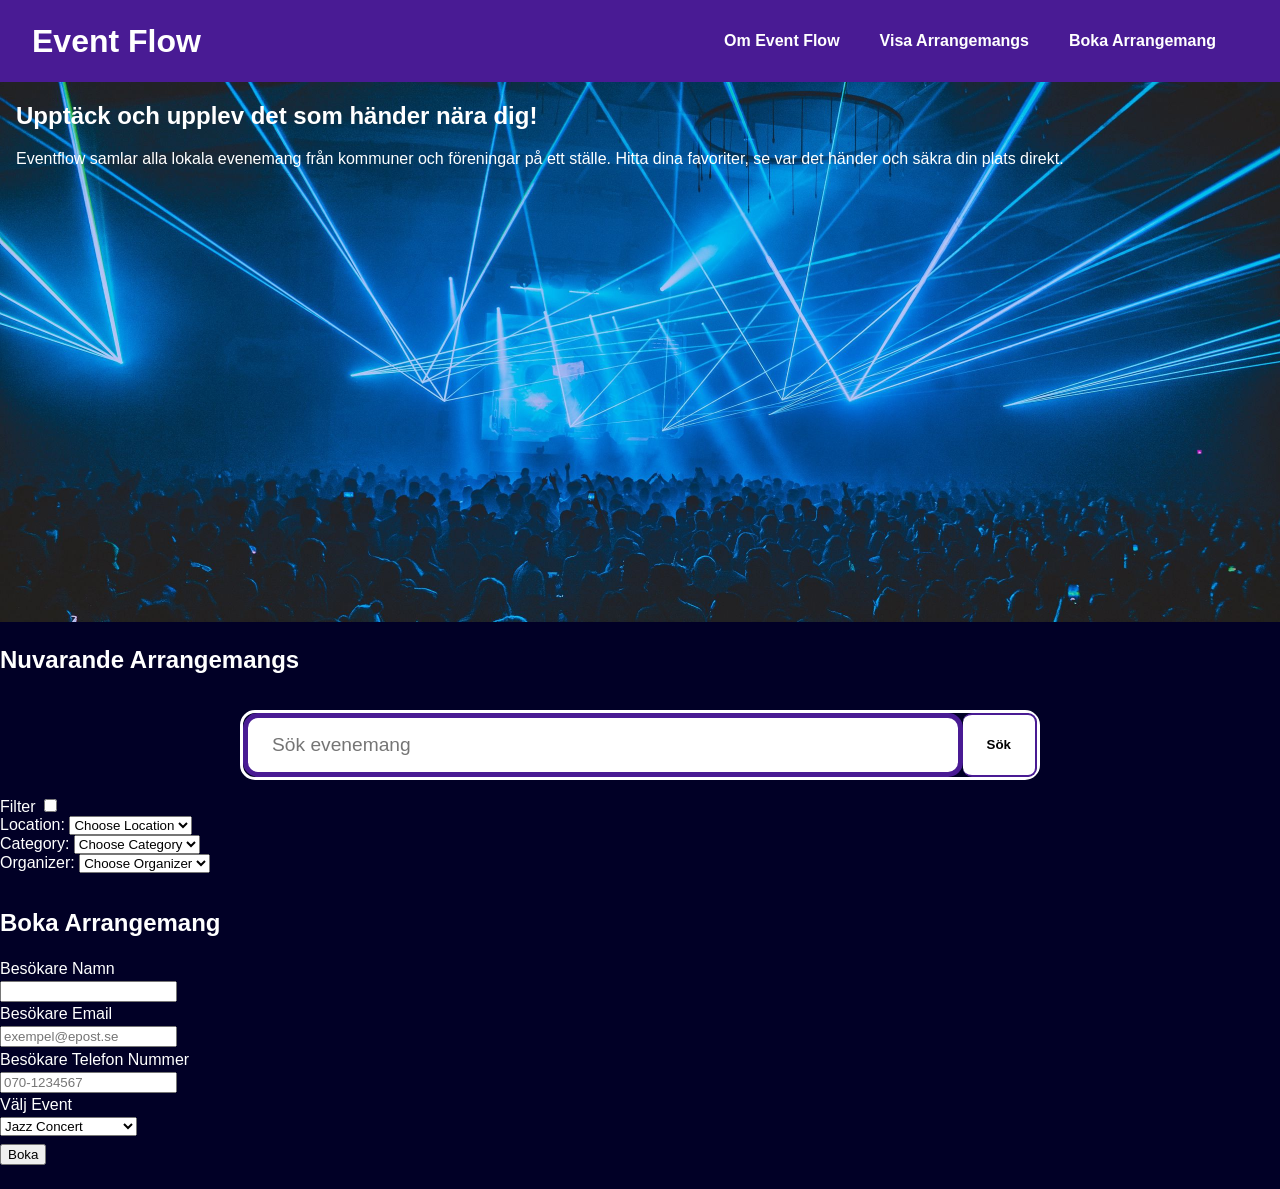
==== frontend/index.html @ 752d0009 "Merge branch 'main' into feature/about-page-hero" ====
<!DOCTYPE html>
<html lang="en">
<head>
    <meta charset="UTF-8">
    <meta name="viewport" content="width=device-width, initial-scale=1.0">
    <title>EventFlow</title>
    <link rel="stylesheet" href="style.css">
    <script src="app.js" defer></script>
    
</head>
<body>
    <header class="header">
        <h1>Event Flow</h1>
        <nav class="nav-bar">
            <ul>
                <li><a href="#about">Om Event Flow</a></li>
                <li><a href="#events">Visa Arrangemangs</a></li>
                <li><a href="#booking">Boka Arrangemang</a></li>
            </ul>
        </nav>
    </header>
    <main>
        <section id="about" class="about">
            <img src="images/concert_crowd_people_134866_2560x1080.jpg" alt="Event Flow Logo" class="logo">
            <div class="about-text">
                <h2>Upptäck och upplev det som händer nära dig!</h2>
                <p>Eventflow samlar alla lokala evenemang från kommuner och föreningar på ett ställe. Hitta dina favoriter, se var det händer och säkra din plats direkt.</p>
            </div>
            
        </section>
        <section id="events">
            <h2>Nuvarande Arrangemangs</h2>
            <section class="search-section">
            <form class="search-form">
                <input type="search" id="searchinput" placeholder="Sök evenemang">
                <ul id="suggestionList"></ul>
                <button type="submit">Sök</button>
            </form>
        </section>
            <form id="filterForm">
                <div>
                    <label for="filterStatus">Filter</label>
                    <input id="filterStatus" type="checkbox">
                </div>
                <div>
                    <label for="filterLocation">Location: </label>
                    <select name="filter_location" id="filterLocation">
                        <option value="">Choose Location</option>
                    </select>
                </div>
                <div>
                    <label for="filterCategory">Category: </label>
                    <select name="filter_category" id="filterCategory">
                        <option value="">Choose Category</option>
                    </select>
                </div>
                <div>
                    <label for="filterOrganizer">Organizer: </label>
                    <select name="filter_organizer" id="filterOrganizer">
                        <option value="">Choose Organizer</option>
                    </select>
                </div>
            </form>

            <div class="event-list" id="eventList">
            </div>
        </section>
        <section id="booking">
            <h2>Boka Arrangemang</h2>
            <form id="eventForm">
                <div>
                    <label for="bName">Besökare Namn</label>
                    <input id="bName" name="Bname" type="text">
                </div>
                <div>
                    <label for="bEmail">Besökare Email</label>
                    <input id="bEmail" name="bEmail" type="email" placeholder="exempel@epost.se">
                </div>
                <div>
                    <label for="bPhone">Besökare Telefon Nummer</label>
                    <input type="tel" id="bPhone" name="bPhone" pattern="[0-9]{3}-[0-9]{7}" placeholder="070-1234567"
                    required oninvalid="this.setCustomValidity('Telefonnummer måste vara i formatet 070-1234567.')" oninput="this.setCustomValidity('')">
                </div>
                <div>
                    <label for="bEvent">Välj Event</label>
                    <select name="bEvent" id="bEvent">
                        <option value="1">Jazz Concert</option>
                        <option value="2">Rock Concert</option>
                        <option value="3">Höstcupen i Fotboll</option>
                    </select>
                </div>
                <button type="submit">Boka</button>
            </form>
            <p id="formFeedback" role="status" aria-live="polite"></p>
        </section>
    </main>
    <footer>

    </footer>
</body>
</html>
---- frontend/style.css ----
*, *::before, *::after {
    box-sizing: border-box;
}

.header {
    background-color: rgb(73, 27, 148);
    display: flex;
    align-items: center;
    justify-content: space-between;
    padding-left: 1rem;
    padding-right: 1rem;
}

.nav-bar {
    padding: 1rem;
}
.nav-bar ul li a {
    color: white;
    padding: 10px;
    font-weight: bold;
}

.header button {
    background-color: white;
    border: none;
    padding: 0.5rem 1rem;
    font-weight: bold;
    cursor: pointer;
}

body {
    font-family: Arial, Helvetica, sans-serif;
    background-color: #010026;
    color: #ffffff;
    padding: 0;
    margin: 0;

}

.about{
    position:relative;
    img{
    max-width: 100%;
    }

    div{
    position: absolute;
    top: 0px;
    left: 1rem;
    }
}

.event-list {
    padding: .5rem;
    display: flex;
    flex-direction: column;
    justify-content: center;;
    gap: 1rem;
}


.event-card img {
    width: 100%;
}

.event-card {
    border: 2px solid #242424;
    border-radius: 10px;
    background-color: #FAFAFA;
    color: #000;
    padding: 0.5rem;
    max-width: 20rem;
    flex: 1;
}

.nav-bar ul {
    list-style: none;
    padding: 0;
    display: flex;
    gap: 0.5rem;
    flex-direction: column;
}

.nav-bar ul li a {
    text-decoration: none;
}

#booking form div label {
    padding: 0.2rem 0;
    display: block;
}

#booking form button {
    margin: 0.5rem 0;
}

.search-section {
    display: flex;
    justify-content: center;
    padding:1rem;
  
}

.search-form {
    position: relative;
    display: flex;
    width: min(90%, 800px);
    max-width: 800px;
    border-radius: 15px;
    border: solid;
    
}

.search-form input {
    flex: 1;
    padding: 1rem 1.5rem;
    font-size: 1.2rem;
    border: 5px solid rgb(73, 27, 148);
    border-radius: 15px;
}

.search-form button {
    padding: 1rem 1.5rem;
    border: 2px solid rgb(73, 27, 148);
    border-left: none;
    border-radius: 9px ;
    background: white;
    font-weight: bold;
    cursor: pointer;
}

#suggestionList {
    position: absolute;
    top: 100%;
    left: 0;
    width: 100%;
    background: white;
    color: #000000;
   
    border-radius: 15px;
    list-style: none;
    padding: 0;
    margin: 0;
    z-index: 10;
}

#suggestionList li {
    padding: 0.5rem 1.5rem;
    cursor: pointer;
}

.header {
    background-color: rgb(73, 27, 148);
    display: flex;
    align-items: center;
    justify-content: space-between;
    padding-left: 2rem;
    padding-right: 2rem;
}
.header h1 {
    color: white;
}
.nav-bar {
    padding: 1rem;
}
.nav-bar ul li a {
    color: white;
    padding: 1rem;
    font-weight: bold;
}

.header button {
    background-color: white;
    border: none;
    padding: 0.5rem 1rem;
    font-weight: bold;
    cursor: pointer;
}

body {
    font-family: Arial, Helvetica, sans-serif;
    background-color: #010026;
    color: #ffffff;
    padding: 0;
    margin: 0;

}

.event-list {
    padding: .5rem;
    display: flex;
    flex-direction: column;
    justify-content: center;;
    gap: 1rem;
}


.event-card img {
    width: 100%;
}

.event-card {
    border: 2px solid #242424;
    border-radius: 10px;
    background-color: #FAFAFA;
    color: #000;
    padding: 0.5rem;
    max-width: 20rem;
    flex: 1;
}

.nav-bar ul {
    list-style: none;
    padding: 0;
    display: flex;
    gap: 0.5rem;
    flex-direction: column;
}

.nav-bar ul li a {
    text-decoration: none;
}

#booking form div label {
    padding: 0.2rem 0;
    display: block;
}

#booking form button {
    margin: 0.5rem 0;
}

@media screen and (min-width: 800px) {
    .event-list {
        flex-direction: row;
        flex-wrap: wrap;
    }

    .nav-bar ul {
        flex-direction: row;
    }
}


@media screen and (min-width: 800px) {
    .event-list {
        flex-direction: row;
        flex-wrap: wrap;
    }

    .nav-bar ul {
        flex-direction: row;
    }

}
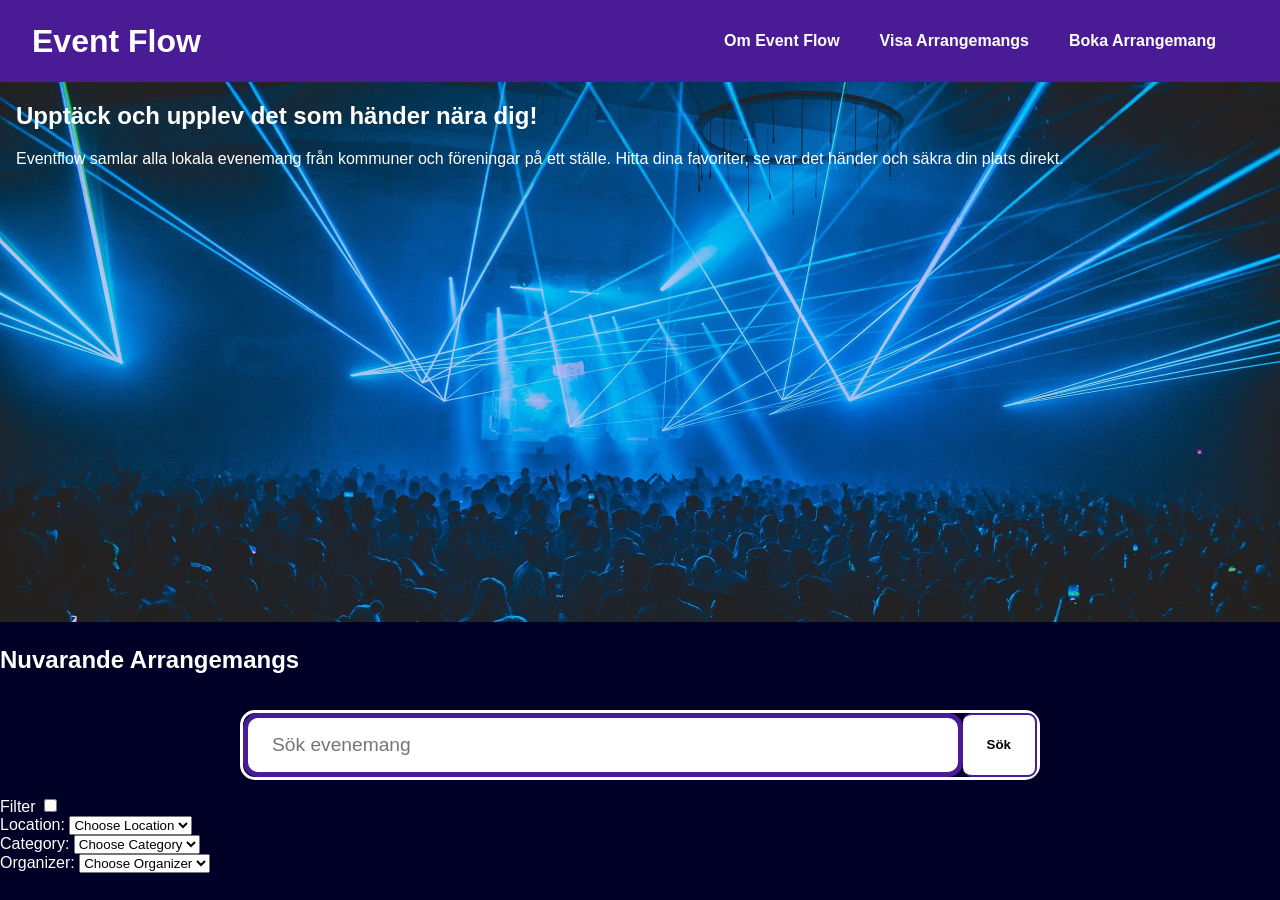
==== commit 6542b7a9: "added link to booking. connect booking choice with api" ====
--- a/frontend/index.html
+++ b/frontend/index.html
@@ -15,7 +15,7 @@
             <ul>
                 <li><a href="#about">Om Event Flow</a></li>
                 <li><a href="#events">Visa Arrangemangs</a></li>
-                <li><a href="#booking">Boka Arrangemang</a></li>
+                <li><a href="Booking/Booking.html">Boka Arrangemang</a></li>
             </ul>
         </nav>
     </header>
@@ -65,34 +65,6 @@
             <div class="event-list" id="eventList">
             </div>
         </section>
-        <section id="booking">
-            <h2>Boka Arrangemang</h2>
-            <form id="eventForm">
-                <div>
-                    <label for="bName">Besökare Namn</label>
-                    <input id="bName" name="Bname" type="text">
-                </div>
-                <div>
-                    <label for="bEmail">Besökare Email</label>
-                    <input id="bEmail" name="bEmail" type="email" placeholder="exempel@epost.se">
-                </div>
-                <div>
-                    <label for="bPhone">Besökare Telefon Nummer</label>
-                    <input type="tel" id="bPhone" name="bPhone" pattern="[0-9]{3}-[0-9]{7}" placeholder="070-1234567"
-                    required oninvalid="this.setCustomValidity('Telefonnummer måste vara i formatet 070-1234567.')" oninput="this.setCustomValidity('')">
-                </div>
-                <div>
-                    <label for="bEvent">Välj Event</label>
-                    <select name="bEvent" id="bEvent">
-                        <option value="1">Jazz Concert</option>
-                        <option value="2">Rock Concert</option>
-                        <option value="3">Höstcupen i Fotboll</option>
-                    </select>
-                </div>
-                <button type="submit">Boka</button>
-            </form>
-            <p id="formFeedback" role="status" aria-live="polite"></p>
-        </section>
     </main>
     <footer>
 
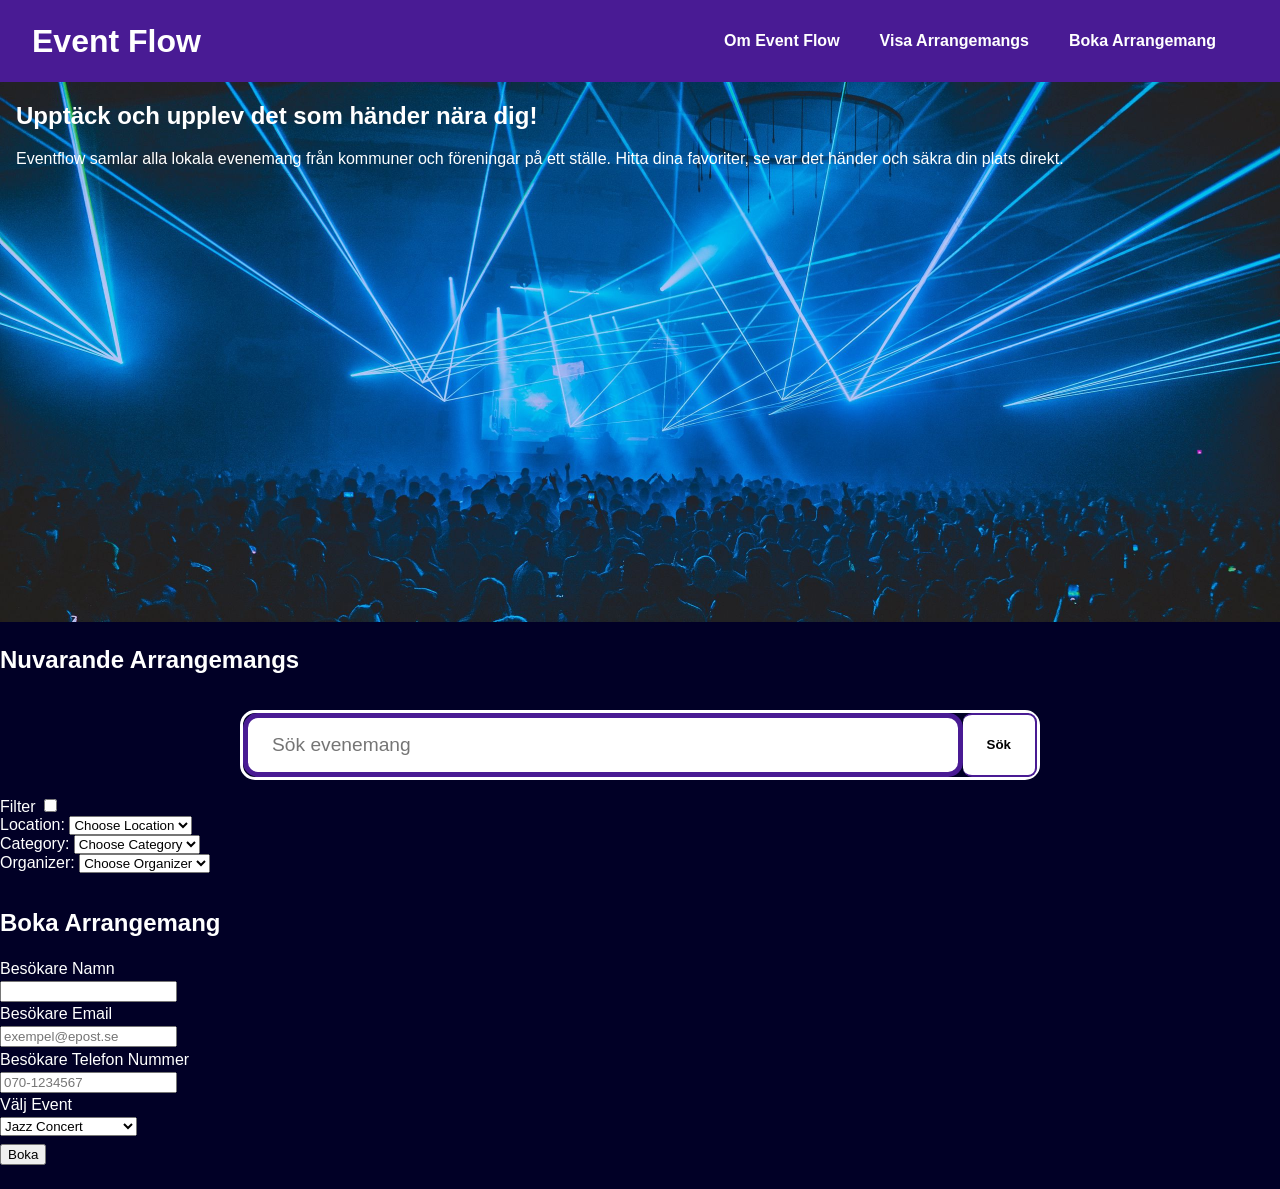
==== commit 7a2192d5: "Revert "added link to booking. connect booking choice with api" This reverts commit 6542b7a97027fca9" ====
--- a/frontend/index.html
+++ b/frontend/index.html
@@ -15,7 +15,7 @@
             <ul>
                 <li><a href="#about">Om Event Flow</a></li>
                 <li><a href="#events">Visa Arrangemangs</a></li>
-                <li><a href="Booking/Booking.html">Boka Arrangemang</a></li>
+                <li><a href="#booking">Boka Arrangemang</a></li>
             </ul>
         </nav>
     </header>
@@ -65,6 +65,34 @@
             <div class="event-list" id="eventList">
             </div>
         </section>
+        <section id="booking">
+            <h2>Boka Arrangemang</h2>
+            <form id="eventForm">
+                <div>
+                    <label for="bName">Besökare Namn</label>
+                    <input id="bName" name="Bname" type="text">
+                </div>
+                <div>
+                    <label for="bEmail">Besökare Email</label>
+                    <input id="bEmail" name="bEmail" type="email" placeholder="exempel@epost.se">
+                </div>
+                <div>
+                    <label for="bPhone">Besökare Telefon Nummer</label>
+                    <input type="tel" id="bPhone" name="bPhone" pattern="[0-9]{3}-[0-9]{7}" placeholder="070-1234567"
+                    required oninvalid="this.setCustomValidity('Telefonnummer måste vara i formatet 070-1234567.')" oninput="this.setCustomValidity('')">
+                </div>
+                <div>
+                    <label for="bEvent">Välj Event</label>
+                    <select name="bEvent" id="bEvent">
+                        <option value="1">Jazz Concert</option>
+                        <option value="2">Rock Concert</option>
+                        <option value="3">Höstcupen i Fotboll</option>
+                    </select>
+                </div>
+                <button type="submit">Boka</button>
+            </form>
+            <p id="formFeedback" role="status" aria-live="polite"></p>
+        </section>
     </main>
     <footer>
 
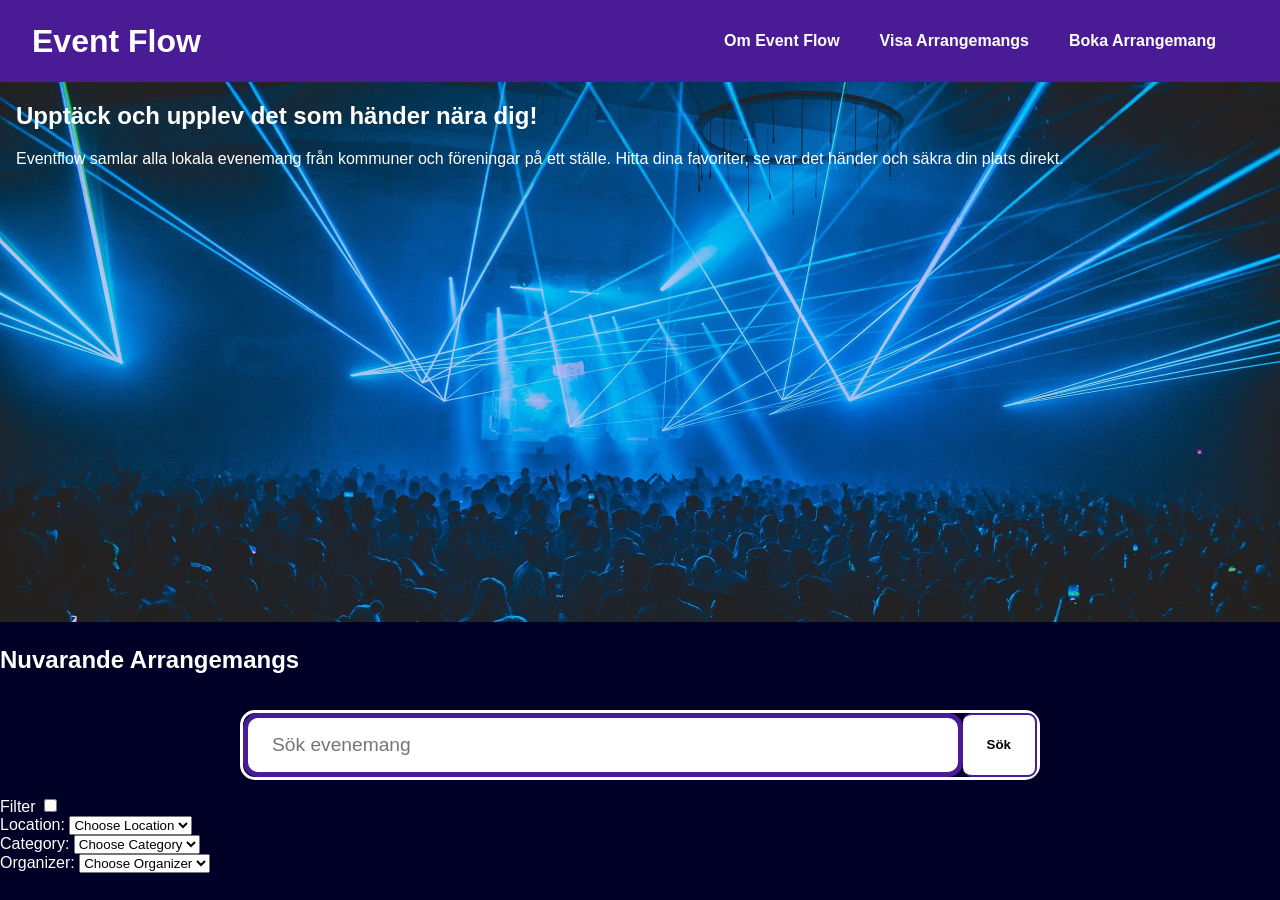
==== commit 4c0015e2: "Reapply "added link to booking. connect booking choice with api" This reverts commit 7a2192d5fa0917b" ====
--- a/frontend/index.html
+++ b/frontend/index.html
@@ -15,7 +15,7 @@
             <ul>
                 <li><a href="#about">Om Event Flow</a></li>
                 <li><a href="#events">Visa Arrangemangs</a></li>
-                <li><a href="#booking">Boka Arrangemang</a></li>
+                <li><a href="Booking/Booking.html">Boka Arrangemang</a></li>
             </ul>
         </nav>
     </header>
@@ -65,34 +65,6 @@
             <div class="event-list" id="eventList">
             </div>
         </section>
-        <section id="booking">
-            <h2>Boka Arrangemang</h2>
-            <form id="eventForm">
-                <div>
-                    <label for="bName">Besökare Namn</label>
-                    <input id="bName" name="Bname" type="text">
-                </div>
-                <div>
-                    <label for="bEmail">Besökare Email</label>
-                    <input id="bEmail" name="bEmail" type="email" placeholder="exempel@epost.se">
-                </div>
-                <div>
-                    <label for="bPhone">Besökare Telefon Nummer</label>
-                    <input type="tel" id="bPhone" name="bPhone" pattern="[0-9]{3}-[0-9]{7}" placeholder="070-1234567"
-                    required oninvalid="this.setCustomValidity('Telefonnummer måste vara i formatet 070-1234567.')" oninput="this.setCustomValidity('')">
-                </div>
-                <div>
-                    <label for="bEvent">Välj Event</label>
-                    <select name="bEvent" id="bEvent">
-                        <option value="1">Jazz Concert</option>
-                        <option value="2">Rock Concert</option>
-                        <option value="3">Höstcupen i Fotboll</option>
-                    </select>
-                </div>
-                <button type="submit">Boka</button>
-            </form>
-            <p id="formFeedback" role="status" aria-live="polite"></p>
-        </section>
     </main>
     <footer>
 
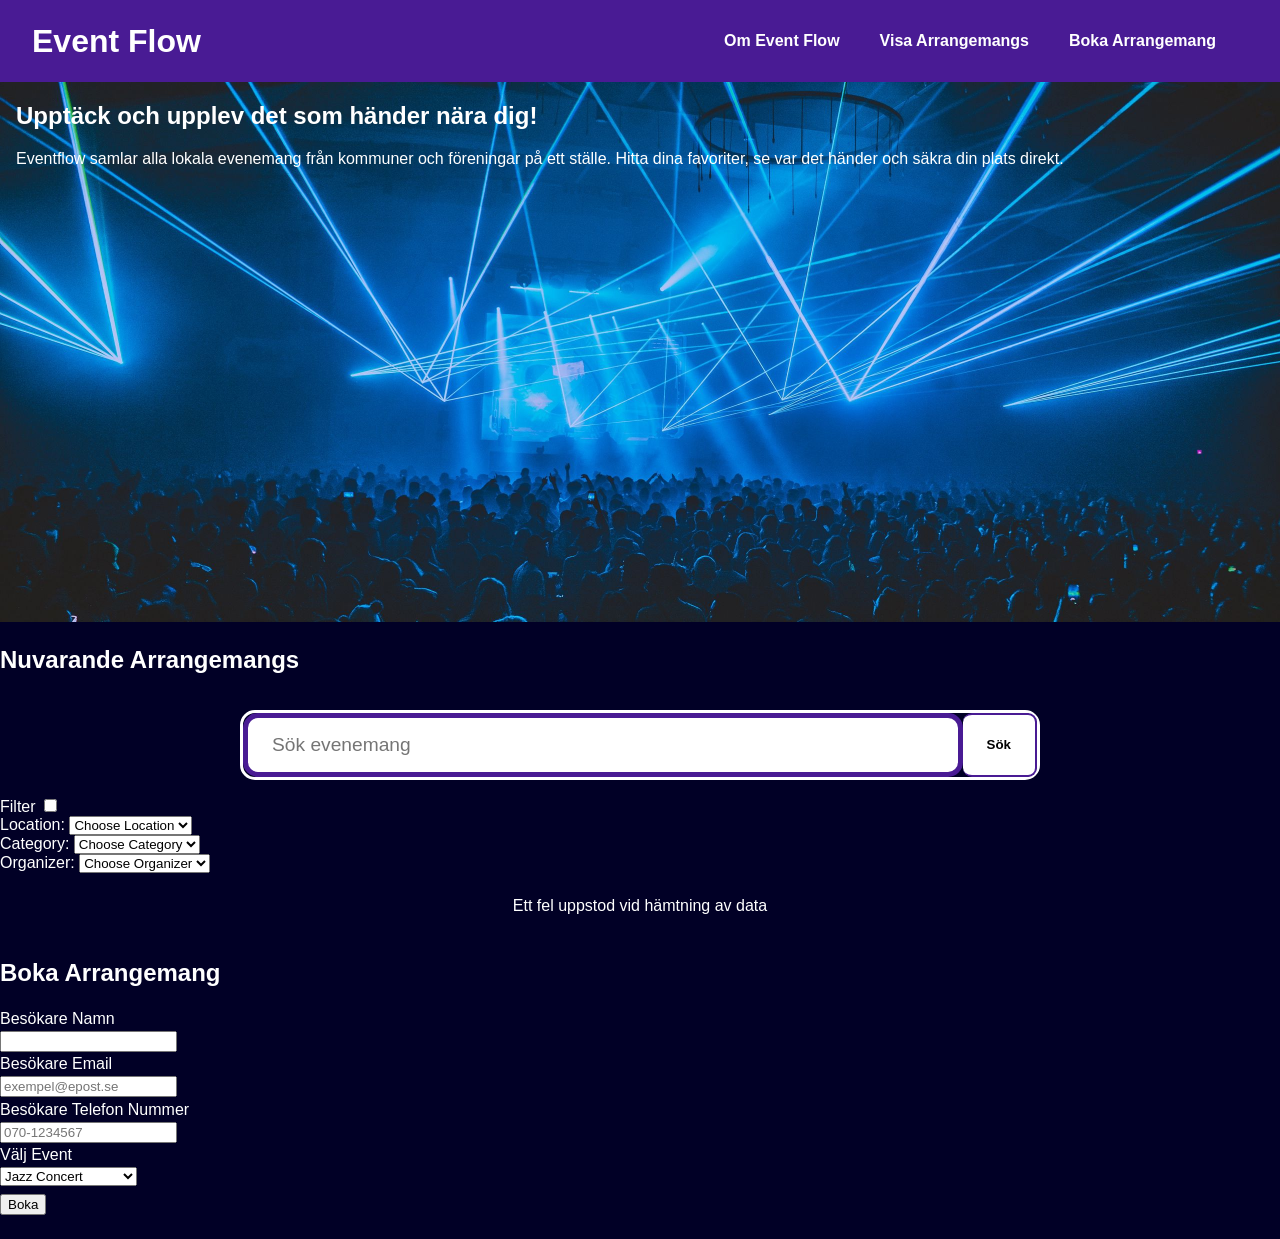
==== commit 80f7d20e: "Merge pull request #61 from MAAS55/feature/event-popup Feature/event popup" ====
--- a/frontend/index.html
+++ b/frontend/index.html
@@ -15,7 +15,7 @@
             <ul>
                 <li><a href="#about">Om Event Flow</a></li>
                 <li><a href="#events">Visa Arrangemangs</a></li>
-                <li><a href="Booking/Booking.html">Boka Arrangemang</a></li>
+                <li><a href="#booking">Boka Arrangemang</a></li>
             </ul>
         </nav>
     </header>
@@ -65,6 +65,94 @@
             <div class="event-list" id="eventList">
             </div>
         </section>
+        <section id="booking">
+            <h2>Boka Arrangemang</h2>
+            <form id="eventForm">
+                <div>
+                    <label for="bName">Besökare Namn</label>
+                    <input id="bName" name="Bname" type="text">
+                </div>
+                <div>
+                    <label for="bEmail">Besökare Email</label>
+                    <input id="bEmail" name="bEmail" type="email" placeholder="exempel@epost.se">
+                </div>
+                <div>
+                    <label for="bPhone">Besökare Telefon Nummer</label>
+                    <input type="tel" id="bPhone" name="bPhone" pattern="[0-9]{3}-[0-9]{7}" placeholder="070-1234567"
+                    required oninvalid="this.setCustomValidity('Telefonnummer måste vara i formatet 070-1234567.')" oninput="this.setCustomValidity('')">
+                </div>
+                <div>
+                    <label for="bEvent">Välj Event</label>
+                    <select name="bEvent" id="bEvent">
+                        <option value="1">Jazz Concert</option>
+                        <option value="2">Rock Concert</option>
+                        <option value="3">Höstcupen i Fotboll</option>
+                    </select>
+                </div>
+                <button type="submit">Boka</button>
+            </form>
+            <p id="formFeedback" role="status" aria-live="polite"></p>
+        </section>
+
+        <dialog id="dialog">
+
+        <form method="dialog" class="close-form">
+            <button type="submit" class="close-button">✕</button>
+        </form>
+
+        <section class="event-header">
+            <span class="tag" id="eventCategory">Music</span>
+            <h2 id="eventTitle"><!-- Event Title --></h2>
+        </section>
+
+        <section class="info-grid">
+            <div class="info-box">
+                <span class="label">Datum</span>
+                <strong id="eventDate"><!-- Event Date --></strong>
+            </div>
+
+            <div class="info-box">
+                <span class="label">Tid</span>
+                <strong id="eventTime"><!-- Event Time --></strong>
+            </div>
+
+            <div class="info-box">
+                <span class="label">Plats</span>
+                <strong id="eventLocation"><!-- Event Location --></strong>
+            </div>
+
+            <div class="info-box">
+                <span class="label">Pris</span>
+                <strong><!-- Event Price --></strong>
+            </div>
+            <div id="booking-button">
+            </div>
+
+        </section>
+
+
+        <section class="description">
+            <h3>Om eventet</h3>
+            <p id="eventDesc">
+                <!-- Event Description -->
+            </p>
+            <p id="eventOrganizer"><strong>Arrangör:</strong> <!-- Event Organizer --></p>
+        </section>
+
+
+        <section class="map">
+            <h3>Hitta hit</h3>
+            <iframe
+                id="mapFrame"
+                src=""
+                width="100%"
+                height="250"
+                style="border:0;"
+                loading="lazy">
+            </iframe>
+        </section>
+
+    </dialog>
     </main>
     <footer>
 
--- a/frontend/style.css
+++ b/frontend/style.css
@@ -254,3 +254,226 @@
 
 }
 
+.search-section {
+    display: flex;
+    justify-content: center;
+    padding:1rem;
+  
+}
+
+.search-form {
+    position: relative;
+    display: flex;
+    width: min(90%, 800px);
+    max-width: 800px;
+    border-radius: 15px;
+    border: solid;
+    
+}
+
+.search-form input {
+    flex: 1;
+    padding: 1rem 1.5rem;
+    font-size: 1.2rem;
+    border: 5px solid rgb(73, 27, 148);
+    border-radius: 15px;
+}
+
+.search-form button {
+    padding: 1rem 1.5rem;
+    border: 2px solid rgb(73, 27, 148);
+    border-left: none;
+    border-radius: 9px ;
+    background: white;
+    font-weight: bold;
+    cursor: pointer;
+}
+
+#suggestionList {
+    position: absolute;
+    top: 100%;
+    left: 0;
+    width: 100%;
+    background: white;
+    color: #000000;
+   
+    border-radius: 15px;
+    list-style: none;
+    padding: 0;
+    margin: 0;
+    z-index: 10;
+}
+
+#suggestionList li {
+    padding: 0.5rem 1.5rem;
+    cursor: pointer;
+}
+
+.header {
+    background-color: rgb(73, 27, 148);
+    display: flex;
+    align-items: center;
+    justify-content: space-between;
+    padding-left: 2rem;
+    padding-right: 2rem;
+}
+.header h1 {
+    color: white;
+}
+.nav-bar {
+    padding: 1rem;
+}
+.nav-bar ul li a {
+    color: white;
+    padding: 1rem;
+    font-weight: bold;
+}
+
+.header button {
+    background-color: white;
+    border: none;
+    padding: 0.5rem 1rem;
+    font-weight: bold;
+    cursor: pointer;
+}
+
+body {
+    font-family: Arial, Helvetica, sans-serif;
+    background-color: #010026;
+    color: #ffffff;
+    padding: 0;
+    margin: 0;
+
+}
+
+.event-list {
+    padding: .5rem;
+    display: flex;
+    flex-direction: column;
+    justify-content: center;;
+    gap: 1rem;
+}
+
+
+.event-card img {
+    width: 100%;
+}
+
+.event-card {
+    border: 2px solid #242424;
+    border-radius: 10px;
+    background-color: #FAFAFA;
+    color: #000;
+    padding: 0.5rem;
+    max-width: 20rem;
+    flex: 1;
+    
+}
+#eventDialog{
+    border: 2px solid orange;
+    border-radius: 12px;
+    padding: 1.5rem;
+    width: min(90%, 800px);
+    max-width: 500px;
+    border-radius: 15px;
+}
+.dialog-content{
+    border: #ca1919;
+    background-color: #ffffff;
+    border-radius: 12px;
+}
+
+.nav-bar ul {
+    list-style: none;
+    padding: 0;
+    display: flex;
+    gap: 0.5rem;
+    flex-direction: column;
+}
+
+.nav-bar ul li a {
+    text-decoration: none;
+}
+
+#booking form div label {
+    padding: 0.2rem 0;
+    display: block;
+}
+
+#booking form button {
+    margin: 0.5rem 0;
+}
+
+@media screen and (min-width: 800px) {
+    .event-list {
+        flex-direction: row;
+        flex-wrap: wrap;
+    }
+
+    .nav-bar ul {
+        flex-direction: row;
+    }
+}
+#sundsvall {
+    max-width: 100%;
+    height: auto;
+}
+
+.hero {
+    background-image: url("images/sundsvall1.jpg");
+    display: flex;
+    background-size: cover;
+    background-position: center;
+    height: 60vh;
+    display: flex;
+    flex-direction: column;
+    justify-content: center;
+    align-items: center;
+    text-align: center;
+    color: white;
+}
+.organizer-row{
+    display:flex;
+    gap: 1rem;
+    justify-content:centent;
+}
+.organizer-card {
+    border: 2px solid #c82727;
+    background-color: #FAFAFA;
+    align-items: center;
+    display: grid;
+    color: #000;
+    border-radius: 12px;
+    padding: 1rem;
+    width: 200px;
+    text-align: center;
+}
+.feature {
+    border: 2px solid orange;
+    border-radius: 12px;
+    padding: 1rem;
+    background-color: #fffcfc;  
+    text-align: center;
+    color: #000;
+    
+}
+.feature {
+    border: 2px solid rgb(167, 27, 210);
+    border-radius: 12px;
+    padding: 1rem;
+    width: min(90% 800px);
+    
+}
+
+.feature-image {
+    display: flex;
+    align-items: center;
+    gap: 1rem;
+}
+
+.feature-image img {
+    border-radius: 12px;
+    width: min(90%, 800px);
+    max-width: 500px;
+    border-radius: 15px;
+}
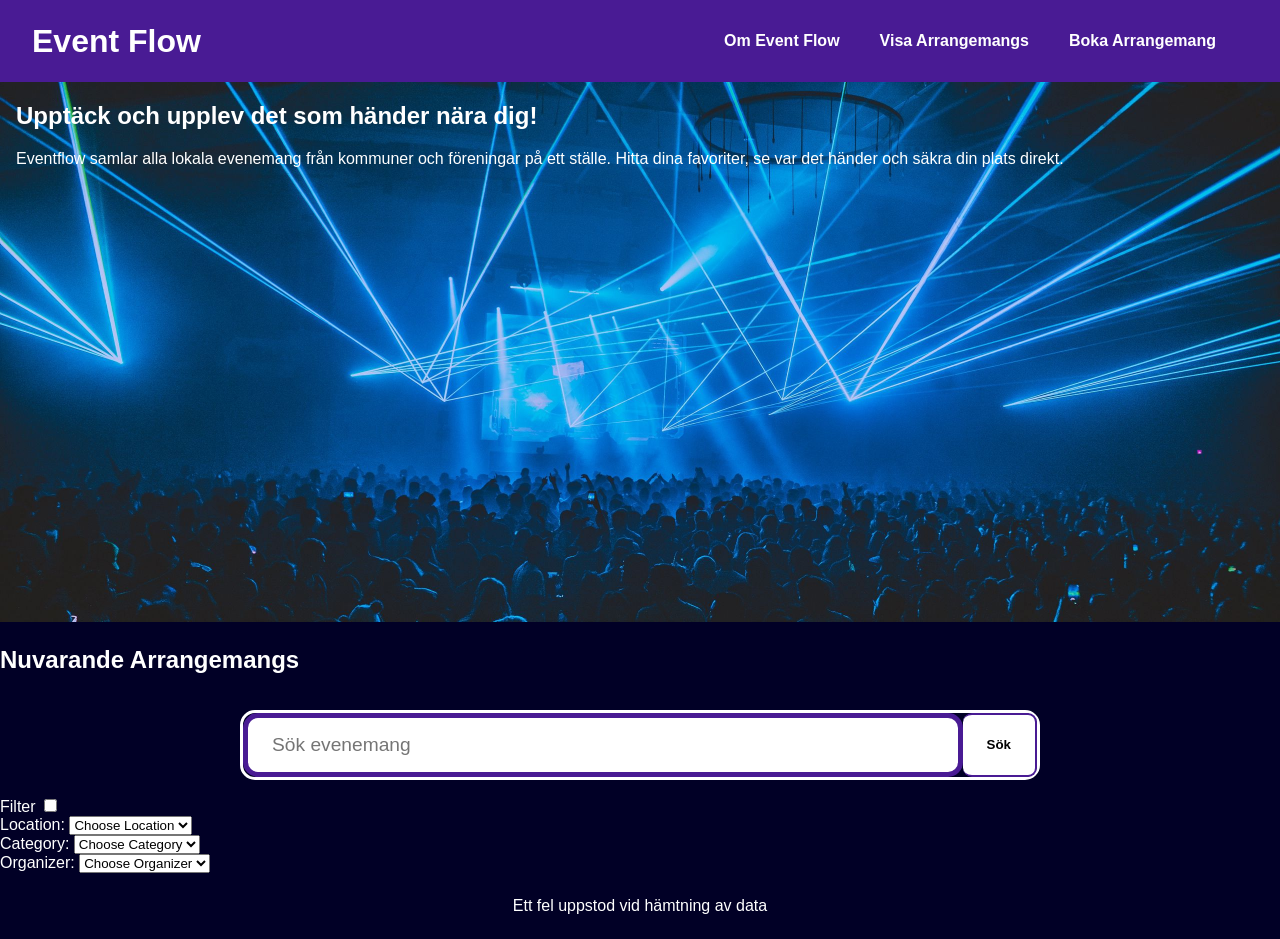
==== commit a3ddf7f8: "Merge pull request #57 from MAAS55/feature/booking Feature/booking" ====
--- a/frontend/index.html
+++ b/frontend/index.html
@@ -15,7 +15,7 @@
             <ul>
                 <li><a href="#about">Om Event Flow</a></li>
                 <li><a href="#events">Visa Arrangemangs</a></li>
-                <li><a href="#booking">Boka Arrangemang</a></li>
+                <li><a href="Booking/Booking.html">Boka Arrangemang</a></li>
             </ul>
         </nav>
     </header>
@@ -65,94 +65,6 @@
             <div class="event-list" id="eventList">
             </div>
         </section>
-        <section id="booking">
-            <h2>Boka Arrangemang</h2>
-            <form id="eventForm">
-                <div>
-                    <label for="bName">Besökare Namn</label>
-                    <input id="bName" name="Bname" type="text">
-                </div>
-                <div>
-                    <label for="bEmail">Besökare Email</label>
-                    <input id="bEmail" name="bEmail" type="email" placeholder="exempel@epost.se">
-                </div>
-                <div>
-                    <label for="bPhone">Besökare Telefon Nummer</label>
-                    <input type="tel" id="bPhone" name="bPhone" pattern="[0-9]{3}-[0-9]{7}" placeholder="070-1234567"
-                    required oninvalid="this.setCustomValidity('Telefonnummer måste vara i formatet 070-1234567.')" oninput="this.setCustomValidity('')">
-                </div>
-                <div>
-                    <label for="bEvent">Välj Event</label>
-                    <select name="bEvent" id="bEvent">
-                        <option value="1">Jazz Concert</option>
-                        <option value="2">Rock Concert</option>
-                        <option value="3">Höstcupen i Fotboll</option>
-                    </select>
-                </div>
-                <button type="submit">Boka</button>
-            </form>
-            <p id="formFeedback" role="status" aria-live="polite"></p>
-        </section>
-
-        <dialog id="dialog">
-
-        <form method="dialog" class="close-form">
-            <button type="submit" class="close-button">✕</button>
-        </form>
-
-        <section class="event-header">
-            <span class="tag" id="eventCategory">Music</span>
-            <h2 id="eventTitle"><!-- Event Title --></h2>
-        </section>
-
-        <section class="info-grid">
-            <div class="info-box">
-                <span class="label">Datum</span>
-                <strong id="eventDate"><!-- Event Date --></strong>
-            </div>
-
-            <div class="info-box">
-                <span class="label">Tid</span>
-                <strong id="eventTime"><!-- Event Time --></strong>
-            </div>
-
-            <div class="info-box">
-                <span class="label">Plats</span>
-                <strong id="eventLocation"><!-- Event Location --></strong>
-            </div>
-
-            <div class="info-box">
-                <span class="label">Pris</span>
-                <strong><!-- Event Price --></strong>
-            </div>
-            <div id="booking-button">
-            </div>
-
-        </section>
-
-
-        <section class="description">
-            <h3>Om eventet</h3>
-            <p id="eventDesc">
-                <!-- Event Description -->
-            </p>
-            <p id="eventOrganizer"><strong>Arrangör:</strong> <!-- Event Organizer --></p>
-        </section>
-
-
-        <section class="map">
-            <h3>Hitta hit</h3>
-            <iframe
-                id="mapFrame"
-                src=""
-                width="100%"
-                height="250"
-                style="border:0;"
-                loading="lazy">
-            </iframe>
-        </section>
-
-    </dialog>
     </main>
     <footer>
 
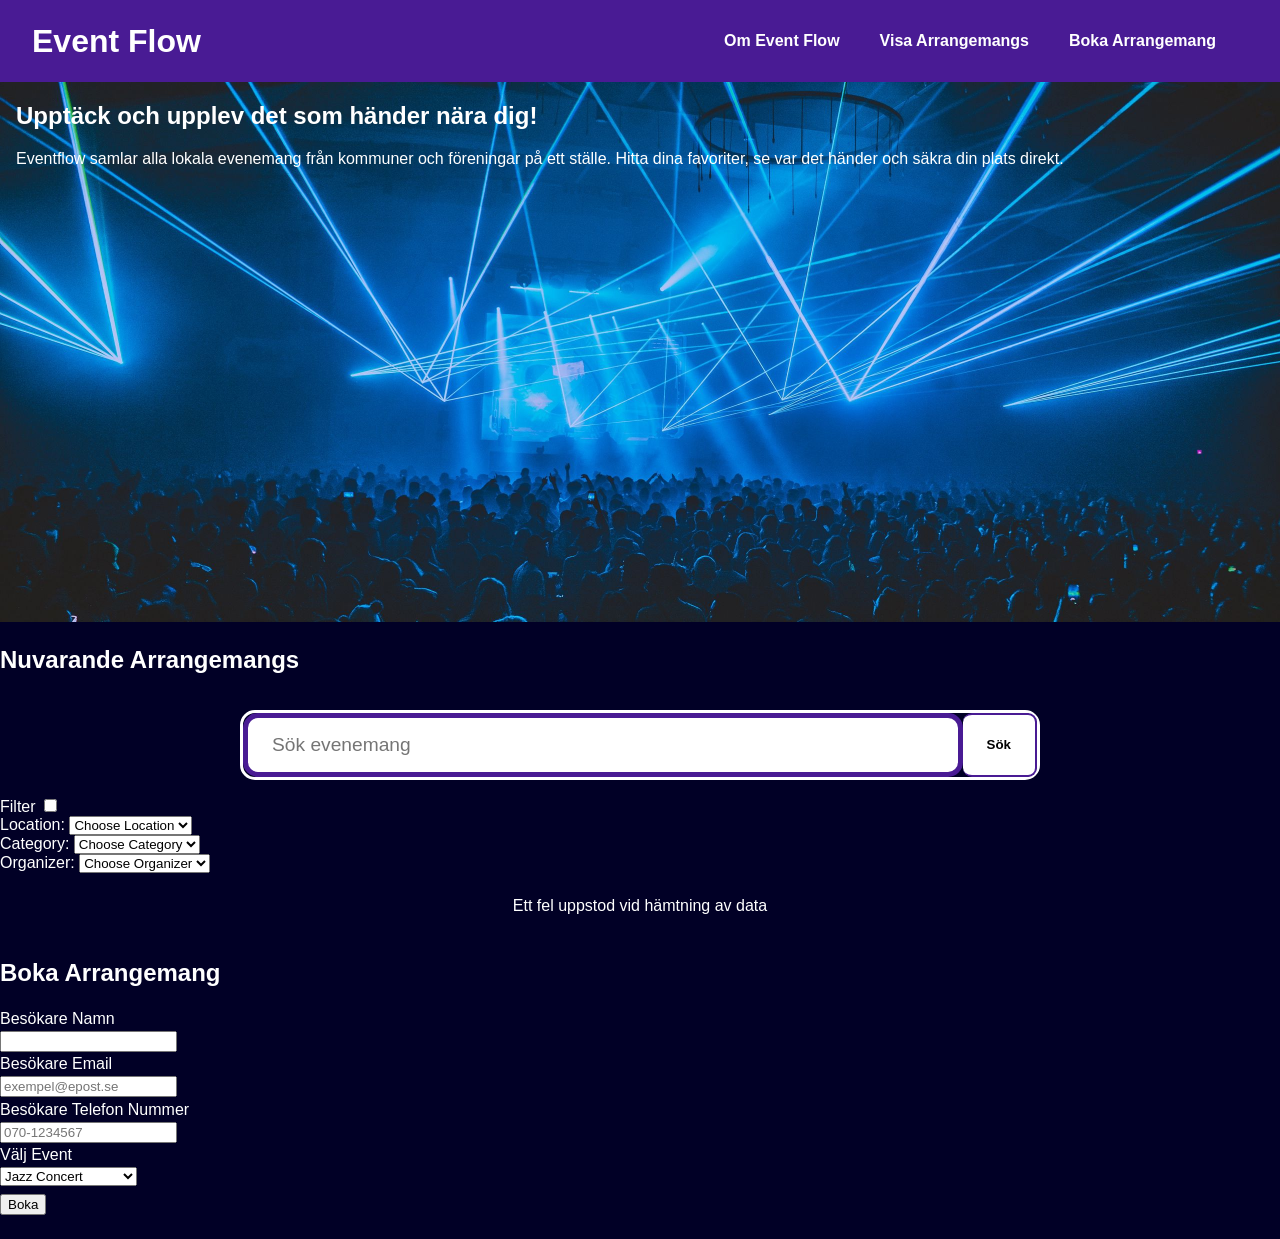
==== commit 01bcc643: "merge updated main into feature/api_integration/sh" ====
--- a/frontend/index.html
+++ b/frontend/index.html
@@ -65,6 +65,97 @@
             <div class="event-list" id="eventList">
             </div>
         </section>
+        <section id="booking">
+            <h2>Boka Arrangemang</h2>
+            <form id="eventForm">
+                <div>
+                    <label for="bName">Besökare Namn</label>
+                    <input id="bName" name="Bname" type="text">
+                </div>
+                <div>
+                    <label for="bEmail">Besökare Email</label>
+                    <input id="bEmail" name="bEmail" type="email" placeholder="exempel@epost.se">
+                </div>
+                <div>
+                    <label for="bPhone">Besökare Telefon Nummer</label>
+                    <input type="tel" id="bPhone" name="bPhone" pattern="[0-9]{3}-[0-9]{7}" placeholder="070-1234567"
+                    required oninvalid="this.setCustomValidity('Telefonnummer måste vara i formatet 070-1234567.')" oninput="this.setCustomValidity('')">
+                </div>
+                <div>
+                    <label for="bEvent">Välj Event</label>
+                    <select name="bEvent" id="bEvent">
+                        <option value="1">Jazz Concert</option>
+                        <option value="2">Rock Concert</option>
+                        <option value="3">Höstcupen i Fotboll</option>
+                    </select>
+                </div>
+                <button type="submit">Boka</button>
+            </form>
+            <p id="formFeedback" role="status" aria-live="polite"></p>
+        </section>
+        <dialog id="dialog">
+
+            <form method="dialog" class="close-form">
+                <button type="submit" class="close-button">✕</button>
+            </form>
+
+            <section class="event-header">
+                <img src="./images/filip-mishevski-TP4VTvjxEmo-unsplash.jpg"
+                    alt="Jazz Concert">
+                <span class="tag">Music</span>
+                <h2>Jazz Concert</h2>
+                <p>Live jazz performance med Sundsvalls bästa musiker.</p>
+            </section>
+
+
+            <section class="info-grid">
+                <div class="info-box">
+                    <span class="label">Datum</span>
+                    <strong>12 oktober 2026</strong>
+                </div>
+
+                <div class="info-box">
+                    <span class="label">Tid</span>
+                    <strong>19:00</strong>
+                </div>
+
+                <div class="info-box">
+                    <span class="label">Plats</span>
+                    <strong>Kulturmagasinet, Sundsvall</strong>
+                </div>
+
+                <div class="info-box">
+                    <span class="label">Pris</span>
+                    <strong>250 kr</strong>
+                </div>
+                <div id="booking-button">
+                </div>
+            </section>
+
+
+            <section class="description">
+                <h3>Om eventet</h3>
+                <p>
+                    En kväll av klassisk jazz med Sundsvalls bästa musiker.
+                    Trio med piano, kontrabas och trummor.
+                    Baren är öppen från 18:00. Åldersgräns 16 år.
+                </p>
+                <p><strong>Arrangör:</strong> Sundsvall Jazzklubb</p>
+            </section>
+
+
+            <section class="map">
+                <h3>Hitta hit</h3>
+                <iframe
+                    src="https://www.google.com/maps?q=Kulturmagasinet+Sundsvall&output=embed"
+                    width="100%"
+                    height="250"
+                    style="border:0;"
+                    loading="lazy">
+                </iframe>
+            </section>
+
+        </dialog>
     </main>
     <footer>
 
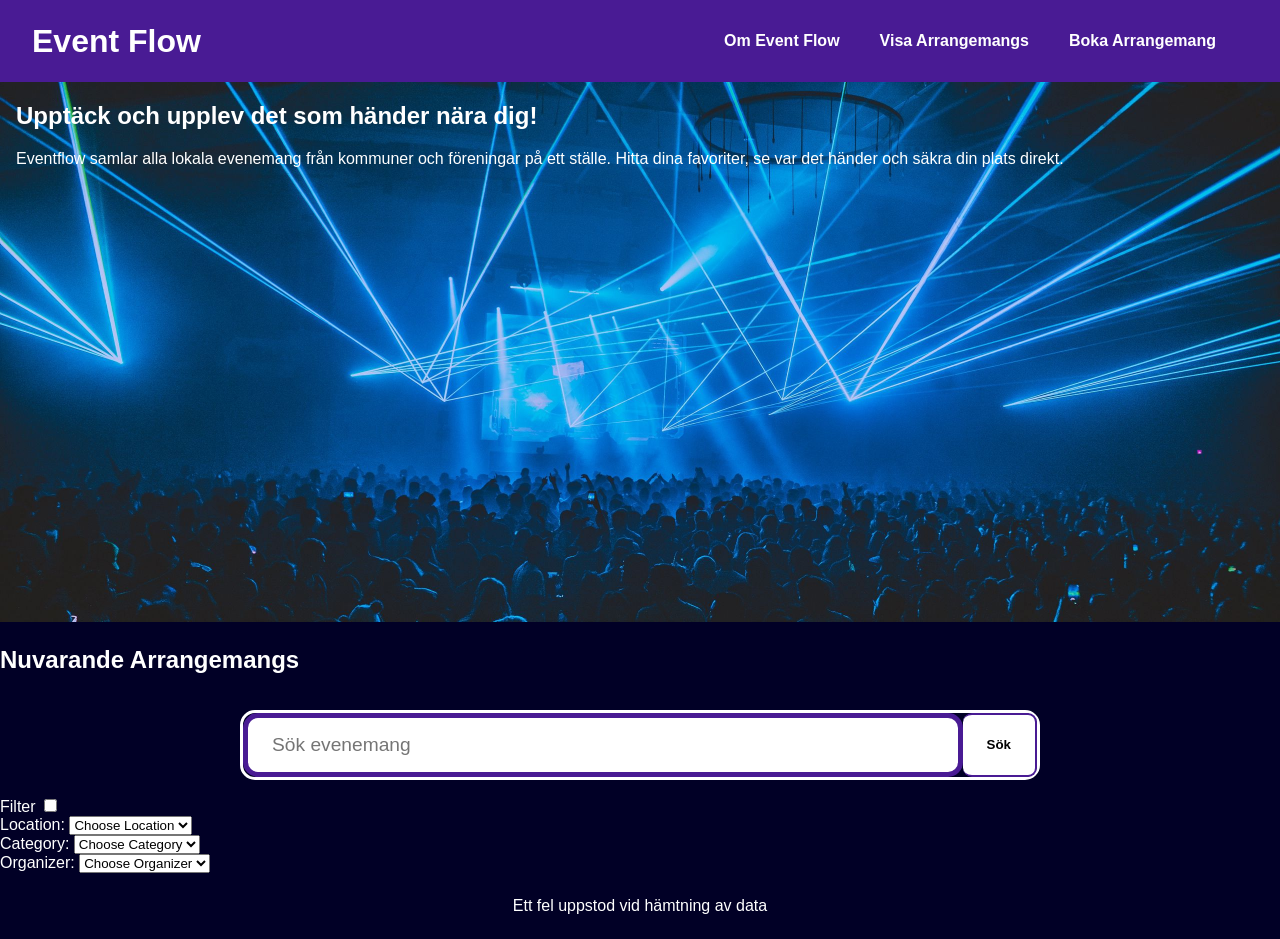
==== commit 603fe766: "fix missing code and fixes after merge" ====
--- a/frontend/index.html
+++ b/frontend/index.html
@@ -65,97 +65,63 @@
             <div class="event-list" id="eventList">
             </div>
         </section>
-        <section id="booking">
-            <h2>Boka Arrangemang</h2>
-            <form id="eventForm">
-                <div>
-                    <label for="bName">Besökare Namn</label>
-                    <input id="bName" name="Bname" type="text">
-                </div>
-                <div>
-                    <label for="bEmail">Besökare Email</label>
-                    <input id="bEmail" name="bEmail" type="email" placeholder="exempel@epost.se">
-                </div>
-                <div>
-                    <label for="bPhone">Besökare Telefon Nummer</label>
-                    <input type="tel" id="bPhone" name="bPhone" pattern="[0-9]{3}-[0-9]{7}" placeholder="070-1234567"
-                    required oninvalid="this.setCustomValidity('Telefonnummer måste vara i formatet 070-1234567.')" oninput="this.setCustomValidity('')">
-                </div>
-                <div>
-                    <label for="bEvent">Välj Event</label>
-                    <select name="bEvent" id="bEvent">
-                        <option value="1">Jazz Concert</option>
-                        <option value="2">Rock Concert</option>
-                        <option value="3">Höstcupen i Fotboll</option>
-                    </select>
-                </div>
-                <button type="submit">Boka</button>
-            </form>
-            <p id="formFeedback" role="status" aria-live="polite"></p>
-        </section>
-        <dialog id="dialog">
+<dialog id="dialog">
 
-            <form method="dialog" class="close-form">
-                <button type="submit" class="close-button">✕</button>
-            </form>
+    <form method="dialog" class="close-form">
+        <button type="submit" class="close-button">✕</button>
+    </form>
 
-            <section class="event-header">
-                <img src="./images/filip-mishevski-TP4VTvjxEmo-unsplash.jpg"
-                    alt="Jazz Concert">
-                <span class="tag">Music</span>
-                <h2>Jazz Concert</h2>
-                <p>Live jazz performance med Sundsvalls bästa musiker.</p>
-            </section>
+    <section class="event-header">
+        <img id="eventImg" src="" alt="">
+        <span id="eventCategory" class="tag"></span>
+        <h2 id="eventTitle"></h2>
+    </section>
 
+    <section class="info-grid">
+        <div class="info-box">
+            <span class="label">Datum</span>
+            <strong id="eventDate"></strong>
+        </div>
 
-            <section class="info-grid">
-                <div class="info-box">
-                    <span class="label">Datum</span>
-                    <strong>12 oktober 2026</strong>
-                </div>
+        <div class="info-box">
+            <span class="label">Tid</span>
+            <strong id="eventTime"></strong>
+        </div>
 
-                <div class="info-box">
-                    <span class="label">Tid</span>
-                    <strong>19:00</strong>
-                </div>
+        <div class="info-box">
+            <span class="label">Plats</span>
+            <strong id="eventLocation"></strong>
+        </div>
 
-                <div class="info-box">
-                    <span class="label">Plats</span>
-                    <strong>Kulturmagasinet, Sundsvall</strong>
-                </div>
+        <div class="info-box">
+            <span class="label">Pris</span>
+            <strong id="eventPrice"></strong>
+        </div>
 
-                <div class="info-box">
-                    <span class="label">Pris</span>
-                    <strong>250 kr</strong>
-                </div>
-                <div id="booking-button">
-                </div>
-            </section>
+        <div id="booking-button">
+            <a href="Booking/Booking.html">Boka Event</a>
+        </div>
+    </section>
 
+    <section class="description">
+        <h3>Om eventet</h3>
+        <p id="eventDesc"></p>
+        <p><strong>Arrangör:</strong> <span id="eventOrganizer"></span></p>
+    </section>
 
-            <section class="description">
-                <h3>Om eventet</h3>
-                <p>
-                    En kväll av klassisk jazz med Sundsvalls bästa musiker.
-                    Trio med piano, kontrabas och trummor.
-                    Baren är öppen från 18:00. Åldersgräns 16 år.
-                </p>
-                <p><strong>Arrangör:</strong> Sundsvall Jazzklubb</p>
-            </section>
+    <section class="map">
+        <h3>Hitta hit</h3>
+        <iframe
+            id="mapFrame"
+            src=""
+            width="100%"
+            height="250"
+            style="border:0;"
+            loading="lazy">
+        </iframe>
+    </section>
 
-
-            <section class="map">
-                <h3>Hitta hit</h3>
-                <iframe
-                    src="https://www.google.com/maps?q=Kulturmagasinet+Sundsvall&output=embed"
-                    width="100%"
-                    height="250"
-                    style="border:0;"
-                    loading="lazy">
-                </iframe>
-            </section>
-
-        </dialog>
+</dialog>
     </main>
     <footer>
 
